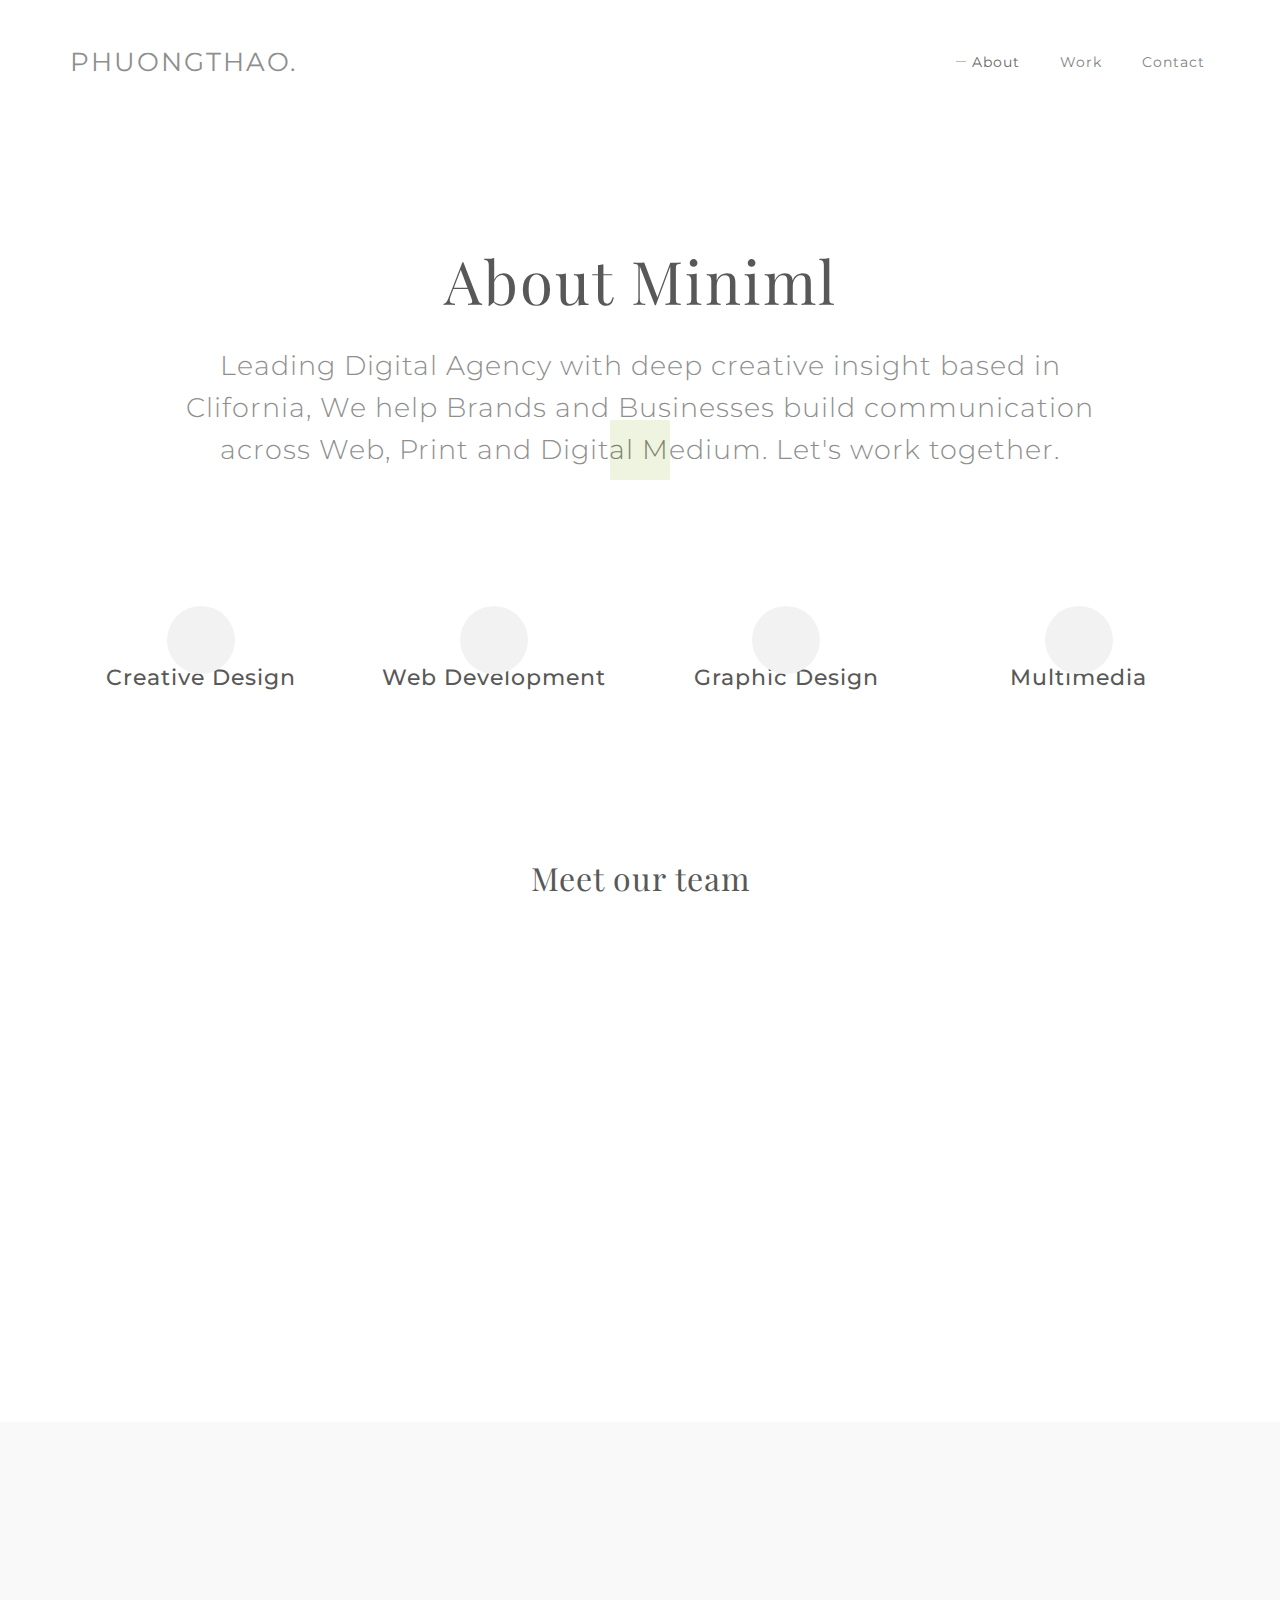
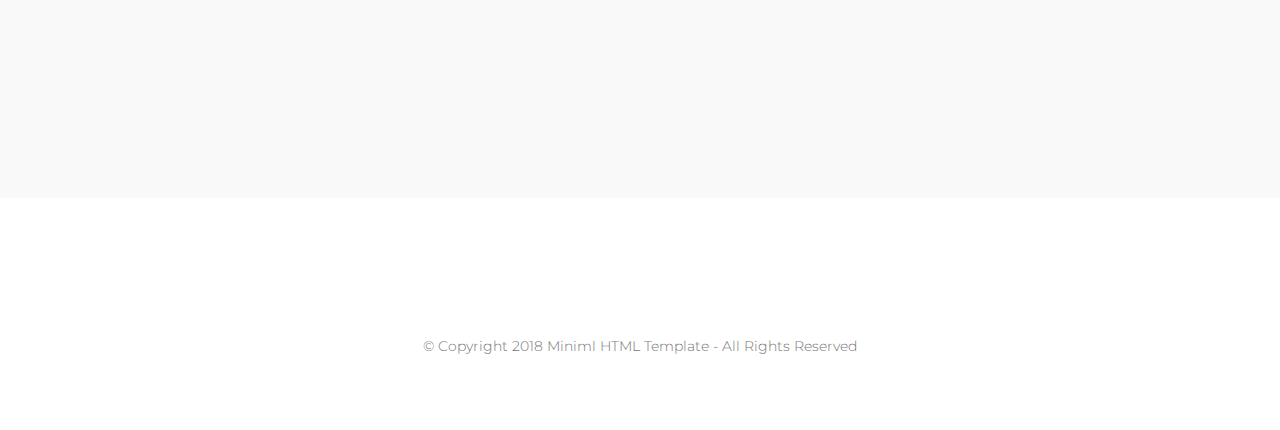
==== about.html @ 6624a169 "first commit" ====
<!DOCTYPE html>
<html lang="en">
  <head>
    <meta charset="UTF-8" />
    <meta http-equiv="X-UA-Compatible" content="IE=Edge" />
    <meta name="description" content="" />
    <meta name="keywords" content="" />
    <meta name="author" content="GeTheme" />
    <meta
      name="viewport"
      content="width=device-width, initial-scale=1, maximum-scale=1"
    />

    <title>Miniml - Portfolio HTML Template</title>

    <!-- Bootstrap CSS -->
    <link rel="stylesheet" href="css/bootstrap.min.css" />

    <!-- Main css -->
    <link rel="stylesheet" href="css/style.css" />

    <!-- Animate CSS -->
    <link rel="stylesheet" href="css/animate.css" />

    <!-- Font Awesome Icons CSS -->
    <link rel="stylesheet" href="css/font-awesome.min.css" />

    <!-- Magnific-popup CSS -->
    <link rel="stylesheet" href="css/magnific-popup.css" />

    <!-- Google Fonts Link -->
    <link
      href="https://fonts.googleapis.com/css?family=Montserrat:100,200,300,400,500,600,700,800,900"
      rel="stylesheet"
      type="text/css"
    />
    <link
      href="https://fonts.googleapis.com/css?family=Playfair+Display:400,700,900"
      rel="stylesheet"
      type="text/css"
    />
  </head>
  <body>
    <!-- PRE LOADER -->

    <div class="preloader">
      <div class="sk-spinner sk-spinner-pulse"></div>
    </div>

    <!-- Navigation Section -->

    <div class="navbar navbar-default navbar-static-top">
      <div class="container">
        <div class="navbar-header">
          <button
            class="navbar-toggle"
            data-toggle="collapse"
            data-target=".navbar-collapse"
          >
            <span class="icon icon-bar"></span>
            <span class="icon icon-bar"></span>
            <span class="icon icon-bar"></span>
          </button>
          <a href="index.html" class="navbar-brand">PhuongThao.</a>
        </div>

        <div class="collapse navbar-collapse">
          <ul class="nav navbar-nav navbar-right">
            <!-- <li><a href="index.html">Home</a></li> -->
            <li class="active"><a href="about.html">About</a></li>
            <!-- <li><a href="service.html">Service</a></li> -->
            <li><a href="work.html">Work</a></li>
            <li><a href="contact.html">Contact</a></li>
          </ul>
        </div>
      </div>
    </div>

    <!-- Home Section -->

    <section id="home" class="main-about">
      <div class="container">
        <div class="row">
          <div class="col-md-12 col-sm-12">
            <h1 class="wow fadeInUp head" data-wow-delay="0.6s">
              About Miniml
            </h1>
            <p class="wow fadeInUp lr-pd" data-wow-delay="0.8s">
              Leading Digital Agency with deep creative insight based in
              Clifornia, We help Brands and Businesses build communication
              across Web, Print and Digital Medium. Let's work together.
            </p>
          </div>
        </div>
      </div>
    </section>

    <!-- About Section -->

    <section id="about">
      <div class="container">
        <div class="row">
          <div class="wow fadeInUp col-md-3 col-sm-6" data-wow-delay="0.8s">
            <div class="chart" data-percent="85">
              <div class="chart-icon"><i class="fa fa-laptop"></i></div>
            </div>
            <h3>Creative Design</h3>
          </div>

          <div class="wow fadeInUp col-md-3 col-sm-6" data-wow-delay="0.8s">
            <div class="chart" data-percent="90">
              <div class="chart-icon"><i class="fa fa-wordpress"></i></div>
            </div>
            <h3>Web Development</h3>
          </div>
          <div class="wow fadeInUp col-md-3 col-sm-6" data-wow-delay="0.8s">
            <div class="chart" data-percent="80">
              <div class="chart-icon"><i class="fa fa-cogs"></i></div>
            </div>
            <h3>Graphic Design</h3>
          </div>
          <div class="wow fadeInUp col-md-3 col-sm-6" data-wow-delay="0.8s">
            <div class="chart" data-percent="95">
              <div class="chart-icon"><i class="fa fa-html5"></i></div>
            </div>
            <h3>Multimedia</h3>
          </div>
        </div>
      </div>
    </section>

    <!-- Team Section -->

    <section id="team">
      <div class="container">
        <div class="row">
          <div class="col-md-12 col-sm-12">
            <div class="wow bounceIn section-title">
              <h2>Meet our team</h2>
            </div>
          </div>

          <div class="wow fadeInUp col-md-3 col-sm-6" data-wow-delay="0.4s">
            <div class="team-thumb">
              <img src="img/team-img01.jpg" class="img-responsive" alt="Team" />
              <div class="team-overlay">
                <h3>David P. Hughley</h3>
                <h4>Web Designer</h4>
                <ul class="social-icon">
                  <li><a href="#" class="fa fa-facebook"></a></li>
                  <li><a href="#" class="fa fa-twitter"></a></li>
                  <li><a href="#" class="fa fa-google-plus"></a></li>
                </ul>
              </div>
            </div>
          </div>

          <div class="wow fadeInUp col-md-3 col-sm-6" data-wow-delay="0.6s">
            <div class="team-thumb">
              <img src="img/team-img02.jpg" class="img-responsive" alt="Team" />
              <div class="team-overlay">
                <h3>William C. Salas</h3>
                <h4>Digital Marketer</h4>
                <ul class="social-icon">
                  <li><a href="#" class="fa fa-facebook"></a></li>
                  <li><a href="#" class="fa fa-twitter"></a></li>
                </ul>
              </div>
            </div>
          </div>

          <div class="wow fadeInUp col-md-3 col-sm-6" data-wow-delay="0.8s">
            <div class="team-thumb">
              <img src="img/team-img03.jpg" class="img-responsive" alt="Team" />
              <div class="team-overlay">
                <h3>Kristin J. Martin</h3>
                <h4>Graphics Designer</h4>
                <ul class="social-icon">
                  <li><a href="#" class="fa fa-facebook"></a></li>
                  <li><a href="#" class="fa fa-twitter"></a></li>
                  <li><a href="#" class="fa fa-google-plus"></a></li>
                </ul>
              </div>
            </div>
          </div>

          <div class="wow fadeInUp col-md-3 col-sm-6" data-wow-delay="0.8s">
            <div class="team-thumb">
              <img src="img/team-img04.jpg" class="img-responsive" alt="Team" />
              <div class="team-overlay">
                <h3>Endrea Manning</h3>
                <h4>UI Designer</h4>
                <ul class="social-icon">
                  <li><a href="#" class="fa fa-facebook"></a></li>
                  <li><a href="#" class="fa fa-twitter"></a></li>
                  <li><a href="#" class="fa fa-google-plus"></a></li>
                </ul>
              </div>
            </div>
          </div>
        </div>
      </div>
    </section>

    <!-- CTA Section -->

    <section id="cta" class="bg-gray">
      <div class="container">
        <div class="row">
          <div class="col-md-offset-2 col-md-8 col-sm-12">
            <p class="wow fadeInUp" data-wow-delay="0.4s">
              It is a long established fact that a reader will be distracted by
              the readable content of a page when looking at its layout.
            </p>
            <a
              href="contact.html"
              class="wow fadeInUp btn btn-success"
              data-wow-delay="0.8s"
              >GET IN TOUCH</a
            >
          </div>
        </div>
      </div>
    </section>

    <!-- Footer Section -->

    <footer>
      <div class="container">
        <div class="row">
          <div class="col-md-12 col-sm-12">
            <div class="footer-copyright">
              <ul class="social-icon">
                <li>
                  <a
                    href="#"
                    class="fa fa-facebook wow fadeInUp"
                    data-wow-delay="0.2s"
                  ></a>
                </li>
                <li>
                  <a
                    href="#"
                    class="fa fa-twitter wow fadeInUp"
                    data-wow-delay="0.4s"
                  ></a>
                </li>
                <li>
                  <a
                    href="#"
                    class="fa fa-linkedin wow fadeInUp"
                    data-wow-delay="0.6s"
                  ></a>
                </li>
                <li>
                  <a
                    href="#"
                    class="fa fa-google-plus wow fadeInUp"
                    data-wow-delay="0.8s"
                  ></a>
                </li>
                <li>
                  <a
                    href="#"
                    class="fa fa-dribbble wow fadeInUp"
                    data-wow-delay="1s"
                  ></a>
                </li>
              </ul>
              <p class="small">
                &copy Copyright 2018 Miniml HTML Template - All Rights Reserved
              </p>
            </div>
          </div>
        </div>
      </div>
    </footer>

    <!-- Back top -->

    <a href="#" class="go-top"><i class="fa fa-angle-up"></i></a>

    <!-- SCRIPTS -->

    <script src="js/jquery.js"></script>
    <script src="js/bootstrap.min.js"></script>
    <script src="js/wow.min.js"></script>
    <script src="js/jquery.easypiechart.min.js"></script>
    <script src="js/custom.js"></script>
  </body>
</html>
---- css/style.css ----
body {
	background: #ffffff;
    font-family: 'Montserrat', sans-serif;
    font-style: normal;
	font-weight: 300;
    overflow-x: hidden;
}



/*---------------------------------------
    Typorgraphy              
-----------------------------------------*/

h1,h2 {
  font-family: 'Playfair Display', serif;
  font-weight: 400;
  letter-spacing: 1px;
}
h3,h4,h5,h6 {
  font-family: 'Montserrat', sans-serif;
  font-weight: 500;
  letter-spacing: 1px;
}

h1 {
    font-size: 60px;
    letter-spacing: 2px;
    margin-bottom: 0px;
}

h2 {
  font-size: 32px;
  padding-bottom: 12px;
}

h3 {
  font-size: 22px;
}

h4 {
  font-weight: 400;
}

p {
    color: #757575;
    font-size: 20px;
    font-weight: 300;
    line-height: 30px;
}

.small {
  font-size: 14px;
  line-height: 28px;
}
#service .small {
  padding: 10px 20px 20px 20px;
}




/*---------------------------------------
    General               
-----------------------------------------*/

html{
  -webkit-font-smoothing: antialiased;
}

a {
  color: #a1c45a;
  -webkit-transition: 0.5s;
  -o-transition: 0.5s;
  transition: 0.5s;
  text-decoration: none !important;
}
a:hover, a:active, a:focus {
  color: #a1c45a;
  outline: none;
}

* {
  -webkit-box-sizing: border-box;
  -moz-box-sizing: border-box;
  box-sizing: border-box;
}

*:before,
*:after {
  -webkit-box-sizing: border-box;
  -moz-box-sizing: border-box;
  box-sizing: border-box;
}

.section-title {
  position: relative;
  margin-bottom: 62px;
  text-align: center;
}

#portfolio,
#cta,
#team, #service,
#contact {
  padding-top: 100px;
  padding-bottom: 100px;
}

#portfolio,
#service, #contact {
  padding-top: 10px;
}

#cta,
#team, #service,
footer {
  text-align: center;
}

#portfolio img,
#team img {
  border-radius: 2px;
  width: 100%;
}

.bg-gray {
  background-color: #f9f9f9;
}

.bg-dark {
  background-color: #202020;
}

.head {
  display: block;
  height: 80px;
  position: relative;
    text-align: center;
}
.lr-pd {
    padding-left: 10%;
    padding-right: 10%;
}


/*---------------------------------------
    Preloader section              
-----------------------------------------*/

.preloader {
  position: fixed;
  top: 0;
  left: 0;
  width: 100%;
  height: 100%;
  z-index: 99999;
  display: flex;
  flex-flow: row nowrap;
  justify-content: center;
  align-items: center;
  background: none repeat scroll 0 0 #ffffff;
}

.sk-spinner-pulse {
  width: 60px;
  height: 60px;
  background-color: #a1c45a;
  border-radius: 2%;
  -webkit-animation: sk-pulseScaleOut 1s infinite ease-in-out;
          animation: sk-pulseScaleOut 1s infinite ease-in-out; }

@-webkit-keyframes sk-pulseScaleOut {
  0% {
    -webkit-transform: scale(0);
            transform: scale(0); }
  100% {
    -webkit-transform: scale(1);
            transform: scale(1);
    opacity: 0; } }

@keyframes sk-pulseScaleOut {
  0% {
    -webkit-transform: scale(0);
            transform: scale(0); }
  100% {
    -webkit-transform: scale(1);
            transform: scale(1);
    opacity: 0; } }




/*---------------------------------------
    Navigation section              
-----------------------------------------*/

.navbar-default {
    background: #ffffff;
    border: none;
    box-shadow: 0px;
    padding-top: 22px;
    margin: 0 !important;
}

.navbar-default .navbar-brand {
  color: #757575;
  font-size: 26px;
  font-weight: 400;
  text-transform: uppercase;
  letter-spacing: 2px;
  line-height: 50px;
  margin: 0;
}

.navbar-default .navbar-nav li a {
    color: #656565;
    font-size: 14px;
    font-weight: 400;
    line-height: 50px;
    letter-spacing: 1px;
    -webkit-transition: all 0.4s ease-in-out;
    transition: all 0.4s ease-in-out;
    padding-right: 20px;
    padding-left: 20px;
}

.navbar-default .navbar-nav > li a:hover {
    color: #444 !important;
}

.navbar-default .navbar-nav > li > a:hover,
.navbar-default .navbar-nav > li > a:focus {
    color: #606060;
    background-color: transparent;
}

.navbar-default .navbar-nav > .active > a,
.navbar-default .navbar-nav > .active > a:hover,
.navbar-default .navbar-nav > .active > a:focus {
    color: #444;
    background-color: transparent;
}

.navbar-default .navbar-toggle {
     border: none;
     padding-top: 10px;
  }

.navbar-default .navbar-toggle .icon-bar {
    border-color: transparent;
  }

.navbar-default .navbar-toggle:hover,
.navbar-default .navbar-toggle:focus { 
  background-color: transparent;
}

.navbar-default .navbar-nav > .active > ::before {
    position: absolute;
    content: '';
    background-color: #a1c45a;
    height: 1px;
    width: 10px;
    margin-top: 24px;
    left: 4px;
}


/*---------------------------------------
    Main section              
-----------------------------------------*/

.main-about,
.main-service, .main-contact,
.main-work {
    height: 70vh;
    text-align: center;
}




/*---------------------------------------
    Home section              
-----------------------------------------*/

#home {
    display: -webkit-box;
    display: -webkit-flex;
     display: -ms-flexbox;
    display: flex;
    -webkit-box-align: center;
    -webkit-align-items: center;
    -ms-flex-align: center;
     align-items: center;
    height: 56vh;
    position: relative;
}

#home p {
  font-size: 27px;
  line-height: 42px;
  letter-spacing: 1px;
  padding-top: 18px;
  text-align: center;

}




/*---------------------------------------
   CTA section              
-----------------------------------------*/

#cta p {
  color: #666;
  font-size: 24px;
  line-height: 42px;
}

#cta .btn {
  background-color: #a1c45a;
  border: 2px solid transparent;
  color: #ffffff;
  font-size: 14px;
  font-weight: 500;
  border-radius: 2px;
  letter-spacing: 1px;
  padding: 12px 36px 14px;
  margin-top: 32px;
  transition: all 0.4s ease-in-out;
}

#cta .btn:hover {
  background-color: #222;
}



/*---------------------------------------
    About section              
-----------------------------------------*/

#about {
  padding-top: 40px;
  padding-bottom: 40px;
}

#about h3 {
  text-align: center;
}

#about .chart {
  position: relative;
  text-align: center;
}

#about .chart-icon {
  position: absolute;
  left:50%;
  top:50%;
  margin:-40px 0 0 -34px;
  width: 68px;
  height: 68px;
  line-height: 68px;
  border-radius:50%;
  background-color: #f0f0f0;
  color: #242424;
}

#about .chart-icon .fa {
  position: absolute;
  top:50%;
  margin-top: -12px;
  left:0;
  width: 100%;
  font-size: 24px;
}


/*---------------------------------------
   Team section              
-----------------------------------------*/

#team h4 {
  padding-bottom: 12px;
}

#team .team-thumb {
  width: 100%;
  margin-bottom: 32px;
  position: relative;
}

#team .team-overlay {
  color: #ffffff;
  position: absolute;
  bottom: 0px;
  width: 100%;
  height: 90px;
  overflow: hidden;
  transition: height 450ms;
}

#team .team-thumb:hover .team-overlay {
  height: 100%;
  background-color: #ffffff;
  color: #222;
  padding-top: 30%;
  opacity: 0.9;
}

#team .team-thumb:hover h4 {
  color: #a1c45a;
}


/*---------------------------------------
    Service section              
-----------------------------------------*/

#service .fa {
  background-color: #f0f0f0;
  border-radius: 100px;
  cursor: pointer;
  color: #a1c45a;
  font-size: 32px;
  width: 85px;
  height: 85px;
  line-height: 85px;
  text-align: center;
  transition: all 0.4s ease-in-out;
  position: relative;
  top: 0px;
}

#service .fa:hover {
  background-color: #222;
  color: #ffffff;
  transform: scale(1);
  top: -5px;
}

#service .small {
  padding-bottom: 40px;
}



/*---------------------------------------
    Portfolio section              
-----------------------------------------*/

.portfolio-thumb {
  margin: 0;
  overflow: hidden;
  position: relative;
}

.portfolio-thumb img {
    filter: grayscale(100%);
}
    

.portfolio-item-hover {
  position: absolute;
  overflow: hidden;
  z-index: 1;
  top:0;
  left: 0;
  width: 100%;
  height: 100%;
  opacity: 0;
  color: #a1c45a;
  -webkit-transition: all 0.3s;
  transition: all 0.3s;
}

.portfolio-item-hover:after {
  content: "";
  position: absolute;
  z-index: -1;
  top: 0;
  right: 0;
  bottom: 0;
  left: 0;
  -webkit-transition: all 0.6s;
  transition: all 0.6s;
}

.portfolio-item-hover .fa{
  position: absolute;
  top:50%;
  left: 50%;
  -webkit-transform: translate(-50%, -50%);
  -ms-transform: translate(-50%, -50%);
  -o-transform: translate(-50%, -50%);
  transform: translate(-50%, -50%);
  font-size: 16px;
  font-weight: normal;
  background-color: #ffffff;
  border-radius: 2px;
  width: 60px;
  height: 60px;
  line-height: 60px;
  text-align: center;
}

.portfolio-thumb a:hover .portfolio-item-hover {
  opacity: 1;
}

.portfolio-thumb a:hover .portfolio-item-hover:after {
  opacity: 1;
}

/*filter css*/
.filter-wrapper {
    width: 100%;
    padding: 0px;
    margin-bottom: 32px;
    overflow: hidden;
    text-align: center;
}

.filter-wrapper li {
    display: inline-block;
    margin: 4px;
}

.filter-wrapper li a {
    border-radius: 4px;
    color: #666;
    font-size: 14px;
    font-weight: 400;
    letter-spacing: 1px;
    padding: 8px 17px;
    display: block;
    text-decoration: none;
    -webkit-transition: all 0.4s ease-in-out;
  transition: all 0.4s ease-in-out;
}
.filter-wrapper li a:hover,
.filter-wrapper li a:focus {
  color: #a1c45a;
}

/*worktope box css*/
.work-box-section {
    width: 100%;
}

.work-box-wrapper {
    width: 100%;
    padding: 0;
    clear: both;
    position: relative;
}

.work-box {
    position: relative;
    min-height: 50px;
    float: left;
    overflow: hidden;
    margin-bottom: 25px;
}

.work-box > a {
    display: block;
    width: 100%;
    height: 100%;
    overflow: hidden;
} 

.fluid-img {
    width: 100%;
    display: block;
}

.mfp-with-zoom .mfp-container,
.mfp-with-zoom.mfp-bg {
  opacity: 0;
  -webkit-backface-visibility: hidden;
  /* ideally, transition speed should match zoom duration */
  -webkit-transition: all 0.3s ease-out;
  -moz-transition: all 0.3s ease-out;
  -o-transition: all 0.3s ease-out;
  transition: all 0.3s ease-out;
}

.mfp-with-zoom.mfp-ready .mfp-container {
  opacity: 1;
}

.mfp-with-zoom.mfp-ready.mfp-bg {
  opacity: 0.8;
}

.mfp-with-zoom.mfp-removing .mfp-container,
.mfp-with-zoom.mfp-removing.mfp-bg {
  opacity: 0;
}
/*---------------------------------------
   Contact         
-----------------------------------------*/

#contact form .form-control {
  background: transparent;
  border: none;
  border-bottom: 1px solid #999;
  border-radius: 0px;
  box-shadow: none;
  font-size: 14px;
  margin-bottom: 20px;
  transition: all 0.4s ease-in-out;
}

#contact form .form-control:focus {
  border-bottom: 2px solid #333;
}

#contact form input {
  height: 50px;
}

#contact form input[type="submit"] {
    border-radius: 2px;
  background-color: #a1c45a;
  border: none;
  font-weight: 500;
  letter-spacing: 2px;
  color: #ffffff;
  text-transform: uppercase;
  margin-top: 30px;
}

#contact form input[type="submit"]:hover {
  background-color: #222;
}

#contact .contact-detail {
    padding: 30px;
    background-color: #f9f9f9;
}
#contact .contact-detail-2 {
  padding-top: 6px;
}

#contact #google-map iframe {
  border: none;
  width: 100%;
  height: 350px;
}



/*---------------------------------------
   Footer section              
-----------------------------------------*/

footer {
  padding-top: 60px;
  padding-bottom: 60px;
}

footer .footer-link ul {
  margin: 0;
  padding: 0;
  position: relative;
}

footer .footer-link ul li {
  list-style: none;
  display: inline-block;
  padding: 22px;
}

footer .footer-link ul li a {
  color: #666;
  transition: all 0.4s ease-in-out;
  text-decoration: none;
}

footer .footer-link ul li a:hover {
  color: #a1c45a;
}

footer .footer-copyright {
  padding-top: 16px;
}

footer .footer-copyright p {
  padding-top: 8px;
}



/*---------------------------------------
   Social icon             
-----------------------------------------*/

.social-icon {
    position: relative;
    padding: 0;
    margin: 0;
}

.social-icon li {
    display: inline-block;
    list-style: none;
}

.social-icon li a {
    color: #666;
    border-radius: 2px;
    cursor: pointer;
    font-size: 16px;
    text-decoration: none;
    transition: all 0.4s ease-in-out;
    width: 50px;
    height: 50px;
    line-height: 50px;
    text-align: center;
    vertical-align: middle;
    position: relative;
    top: 0px;
}

.social-icon li a:hover {
    background: #a1c45a;
    color: #ffffff;
    top: -5px;
}



/*---------------------------------------
   Back top         
-----------------------------------------*/

.go-top {
  background-color: #ffffff;
  box-shadow: 1px 1.732px 12px 0px rgba( 0, 0, 0, .14 ), 1px 1.732px 3px 0px rgba( 0, 0, 0, .12 );
  border-radius: 2px;
  transition : all 1s ease;
  bottom: 2em;
  right: 2em;
  color: #333;
  font-size: 22px;
  display: none;
  position: fixed;
  text-decoration: none;
  width: 35px;
  height: 35px;
  line-height: 30px;
  text-align: center;
}

.go-top:hover {
    background: #a1c45a;
    color: #ffffff;
}



/*---------------------------------------
   Mobile Responsive         
-----------------------------------------*/

@media (max-width: 980px) {

  #home {
    height: 32vh;
  }

  #home p {
    font-size: 23px;
  }

  .filter-wrapper li a {
    padding: 8px 12px;
  }

  #about .chart {
    margin-top: 32px;
  }

  #cta p {
    font-size: 24px;
  }

}



@media (max-width: 768px) {

  body {
    text-align: center;
  }

  h1 {
    font-size: 48px;
  }

  #portfolio,
  #cta,
  #team, #service,
  #contact {
  padding-top: 80px;
  padding-bottom: 80px;
}

}



@media (max-width: 767px) {

  .navbar-default {
    text-align: center;
    padding-top: 0px;
  }

  .navbar-default .navbar-brand {
    line-height: 25px;
  }

  .navbar-default .navbar-nav li a {
    line-height: 35px;
  }

  footer .footer-link ul li {
    padding: 8px;
  }

}



@media (max-width: 650px) {

  #home {
    height: 100vh;
  }

  h1 {
    font-size: 30px;
  }

  #home p,
  #cta p {
    font-size: 18px;
    line-height: 32px;
  }

  .filter-wrapper {
    text-align: center;
  }

  .filter-wrapper li a {
    padding: 4px;
  }

  #contact .contact-detail-1 {
    padding-top: 32px;
  }


}
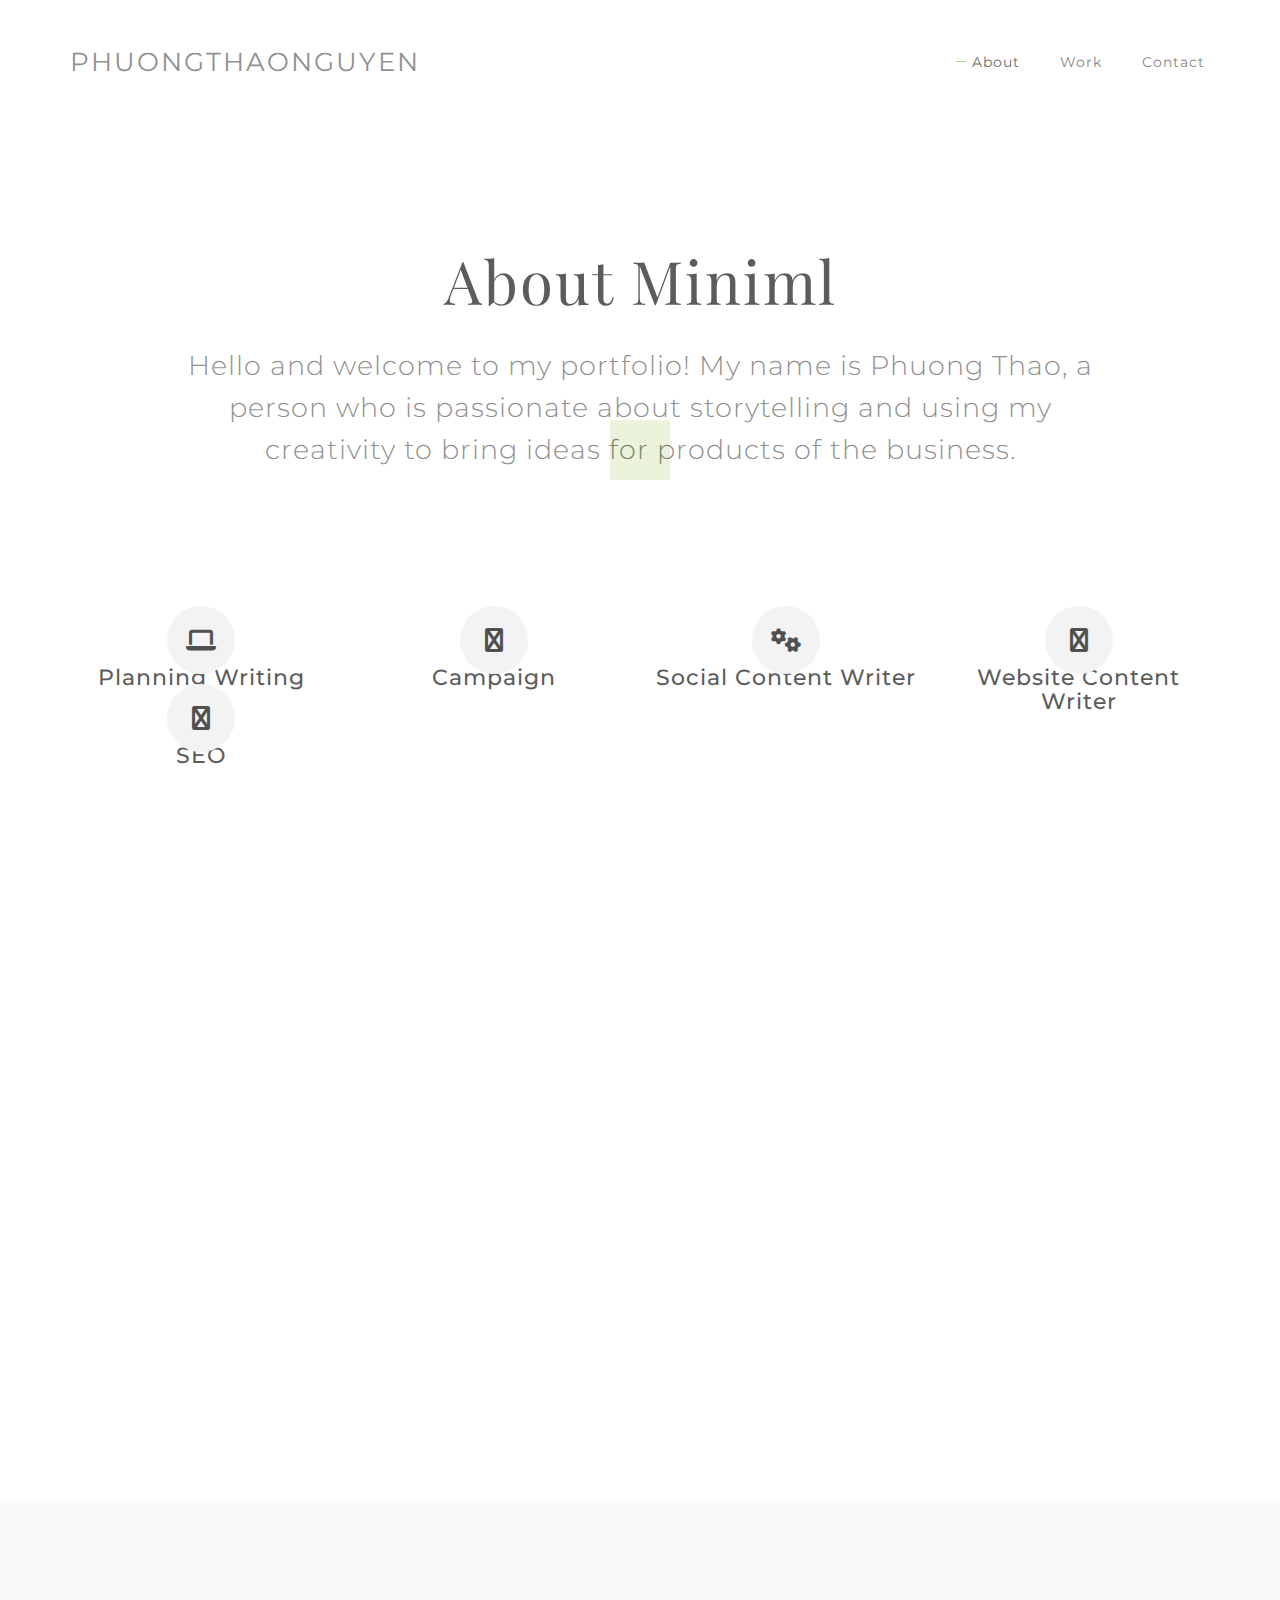
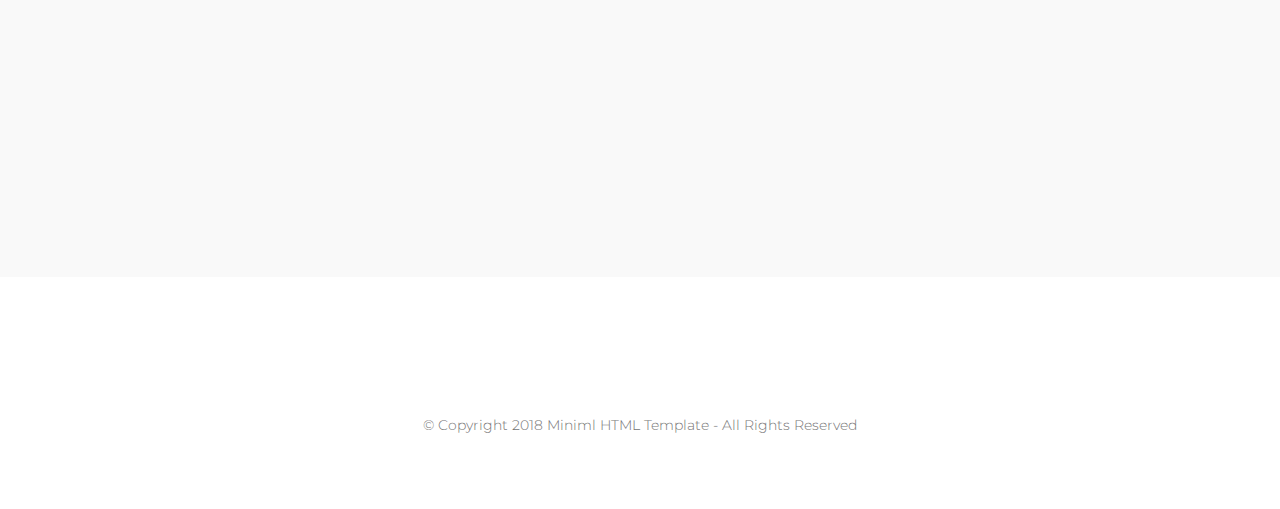
==== commit 9bfffdfc: "fix about page" ====
--- a/about.html
+++ b/about.html
@@ -23,7 +23,10 @@
     <link rel="stylesheet" href="css/animate.css" />
 
     <!-- Font Awesome Icons CSS -->
-    <link rel="stylesheet" href="css/font-awesome.min.css" />
+    <link
+      rel="stylesheet"
+      href="https://cdnjs.cloudflare.com/ajax/libs/font-awesome/6.4.0/css/all.min.css"
+    />
 
     <!-- Magnific-popup CSS -->
     <link rel="stylesheet" href="css/magnific-popup.css" />
@@ -61,7 +64,7 @@
             <span class="icon icon-bar"></span>
             <span class="icon icon-bar"></span>
           </button>
-          <a href="index.html" class="navbar-brand">PhuongThao.</a>
+          <a href="index.html" class="navbar-brand">PhuongThaoNguyen</a>
         </div>
 
         <div class="collapse navbar-collapse">
@@ -86,9 +89,9 @@
               About Miniml
             </h1>
             <p class="wow fadeInUp lr-pd" data-wow-delay="0.8s">
-              Leading Digital Agency with deep creative insight based in
-              Clifornia, We help Brands and Businesses build communication
-              across Web, Print and Digital Medium. Let's work together.
+              Hello and welcome to my portfolio! My name is Phuong Thao, a
+              person who is passionate about storytelling and using my
+              creativity to bring ideas for products of the business.
             </p>
           </div>
         </div>
@@ -104,26 +107,32 @@
             <div class="chart" data-percent="85">
               <div class="chart-icon"><i class="fa fa-laptop"></i></div>
             </div>
-            <h3>Creative Design</h3>
+            <h3>Planning Writing</h3>
           </div>
 
           <div class="wow fadeInUp col-md-3 col-sm-6" data-wow-delay="0.8s">
             <div class="chart" data-percent="90">
               <div class="chart-icon"><i class="fa fa-wordpress"></i></div>
             </div>
-            <h3>Web Development</h3>
+            <h3>Campaign</h3>
           </div>
           <div class="wow fadeInUp col-md-3 col-sm-6" data-wow-delay="0.8s">
             <div class="chart" data-percent="80">
               <div class="chart-icon"><i class="fa fa-cogs"></i></div>
             </div>
-            <h3>Graphic Design</h3>
+            <h3>Social Content Writer</h3>
           </div>
           <div class="wow fadeInUp col-md-3 col-sm-6" data-wow-delay="0.8s">
             <div class="chart" data-percent="95">
               <div class="chart-icon"><i class="fa fa-html5"></i></div>
             </div>
-            <h3>Multimedia</h3>
+            <h3>Website Content Writer</h3>
+          </div>
+          <div class="wow fadeInUp col-md-3 col-sm-6" data-wow-delay="0.8s">
+            <div class="chart" data-percent="95">
+              <div class="chart-icon"><i class="fa fa-html5"></i></div>
+            </div>
+            <h3>SEO</h3>
           </div>
         </div>
       </div>
--- a/css/style.css
+++ b/css/style.css
@@ -1,34 +1,34 @@
-
-
 body {
-	background: #ffffff;
-    font-family: 'Montserrat', sans-serif;
-    font-style: normal;
-	font-weight: 300;
-    overflow-x: hidden;
-}
-
-
-
-/*---------------------------------------
-    Typorgraphy              
------------------------------------------*/
-
-h1,h2 {
+  background: #ffffff;
+  font-family: 'Montserrat', sans-serif;
+  font-style: normal;
+  font-weight: 300;
+  overflow-x: hidden;
+}
+
+/*---------------------------------------
+    Typorgraphy
+-----------------------------------------*/
+
+h1,
+h2 {
   font-family: 'Playfair Display', serif;
   font-weight: 400;
   letter-spacing: 1px;
 }
-h3,h4,h5,h6 {
+h3,
+h4,
+h5,
+h6 {
   font-family: 'Montserrat', sans-serif;
   font-weight: 500;
   letter-spacing: 1px;
 }
 
 h1 {
-    font-size: 60px;
-    letter-spacing: 2px;
-    margin-bottom: 0px;
+  font-size: 60px;
+  letter-spacing: 2px;
+  margin-bottom: 0px;
 }
 
 h2 {
@@ -45,10 +45,10 @@
 }
 
 p {
-    color: #757575;
-    font-size: 20px;
-    font-weight: 300;
-    line-height: 30px;
+  color: #757575;
+  font-size: 20px;
+  font-weight: 300;
+  line-height: 30px;
 }
 
 .small {
@@ -59,14 +59,11 @@
   padding: 10px 20px 20px 20px;
 }
 
-
-
-
-/*---------------------------------------
-    General               
------------------------------------------*/
-
-html{
+/*---------------------------------------
+    General
+-----------------------------------------*/
+
+html {
   -webkit-font-smoothing: antialiased;
 }
 
@@ -77,7 +74,9 @@
   transition: 0.5s;
   text-decoration: none !important;
 }
-a:hover, a:active, a:focus {
+a:hover,
+a:active,
+a:focus {
   color: #a1c45a;
   outline: none;
 }
@@ -103,19 +102,22 @@
 
 #portfolio,
 #cta,
-#team, #service,
+#team,
+#service,
 #contact {
   padding-top: 100px;
   padding-bottom: 100px;
 }
 
 #portfolio,
-#service, #contact {
+#service,
+#contact {
   padding-top: 10px;
 }
 
 #cta,
-#team, #service,
+#team,
+#service,
 footer {
   text-align: center;
 }
@@ -138,16 +140,15 @@
   display: block;
   height: 80px;
   position: relative;
-    text-align: center;
+  text-align: center;
 }
 .lr-pd {
-    padding-left: 10%;
-    padding-right: 10%;
-}
-
-
-/*---------------------------------------
-    Preloader section              
+  padding-left: 10%;
+  padding-right: 10%;
+}
+
+/*---------------------------------------
+    Preloader section
 -----------------------------------------*/
 
 .preloader {
@@ -170,39 +171,43 @@
   background-color: #a1c45a;
   border-radius: 2%;
   -webkit-animation: sk-pulseScaleOut 1s infinite ease-in-out;
-          animation: sk-pulseScaleOut 1s infinite ease-in-out; }
+  animation: sk-pulseScaleOut 1s infinite ease-in-out;
+}
 
 @-webkit-keyframes sk-pulseScaleOut {
   0% {
     -webkit-transform: scale(0);
-            transform: scale(0); }
+    transform: scale(0);
+  }
   100% {
     -webkit-transform: scale(1);
-            transform: scale(1);
-    opacity: 0; } }
+    transform: scale(1);
+    opacity: 0;
+  }
+}
 
 @keyframes sk-pulseScaleOut {
   0% {
     -webkit-transform: scale(0);
-            transform: scale(0); }
+    transform: scale(0);
+  }
   100% {
     -webkit-transform: scale(1);
-            transform: scale(1);
-    opacity: 0; } }
-
-
-
-
-/*---------------------------------------
-    Navigation section              
+    transform: scale(1);
+    opacity: 0;
+  }
+}
+
+/*---------------------------------------
+    Navigation section
 -----------------------------------------*/
 
 .navbar-default {
-    background: #ffffff;
-    border: none;
-    box-shadow: 0px;
-    padding-top: 22px;
-    margin: 0 !important;
+  background: #ffffff;
+  border: none;
+  box-shadow: 0px;
+  padding-top: 22px;
+  margin: 0 !important;
 }
 
 .navbar-default .navbar-brand {
@@ -216,88 +221,85 @@
 }
 
 .navbar-default .navbar-nav li a {
-    color: #656565;
-    font-size: 14px;
-    font-weight: 400;
-    line-height: 50px;
-    letter-spacing: 1px;
-    -webkit-transition: all 0.4s ease-in-out;
-    transition: all 0.4s ease-in-out;
-    padding-right: 20px;
-    padding-left: 20px;
+  color: #656565;
+  font-size: 14px;
+  font-weight: 400;
+  line-height: 50px;
+  letter-spacing: 1px;
+  -webkit-transition: all 0.4s ease-in-out;
+  transition: all 0.4s ease-in-out;
+  padding-right: 20px;
+  padding-left: 20px;
 }
 
 .navbar-default .navbar-nav > li a:hover {
-    color: #444 !important;
+  color: #444 !important;
 }
 
 .navbar-default .navbar-nav > li > a:hover,
 .navbar-default .navbar-nav > li > a:focus {
-    color: #606060;
-    background-color: transparent;
+  color: #606060;
+  background-color: transparent;
 }
 
 .navbar-default .navbar-nav > .active > a,
 .navbar-default .navbar-nav > .active > a:hover,
 .navbar-default .navbar-nav > .active > a:focus {
-    color: #444;
-    background-color: transparent;
+  color: #444;
+  background-color: transparent;
 }
 
 .navbar-default .navbar-toggle {
-     border: none;
-     padding-top: 10px;
-  }
+  border: none;
+  padding-top: 10px;
+}
 
 .navbar-default .navbar-toggle .icon-bar {
-    border-color: transparent;
-  }
+  border-color: transparent;
+}
 
 .navbar-default .navbar-toggle:hover,
-.navbar-default .navbar-toggle:focus { 
+.navbar-default .navbar-toggle:focus {
   background-color: transparent;
 }
 
 .navbar-default .navbar-nav > .active > ::before {
-    position: absolute;
-    content: '';
-    background-color: #a1c45a;
-    height: 1px;
-    width: 10px;
-    margin-top: 24px;
-    left: 4px;
-}
-
-
-/*---------------------------------------
-    Main section              
+  position: absolute;
+  content: '';
+  background-color: #a1c45a;
+  height: 1px;
+  width: 10px;
+  margin-top: 24px;
+  left: 4px;
+}
+
+/*---------------------------------------
+    Main section
 -----------------------------------------*/
 
 .main-about,
-.main-service, .main-contact,
+.main-service,
+.main-contact,
 .main-work {
-    height: 70vh;
-    text-align: center;
-}
-
-
-
-
-/*---------------------------------------
-    Home section              
+  height: 70vh;
+  text-align: center;
+}
+
+/*---------------------------------------
+    Home section
 -----------------------------------------*/
 
 #home {
-    display: -webkit-box;
-    display: -webkit-flex;
-     display: -ms-flexbox;
-    display: flex;
-    -webkit-box-align: center;
-    -webkit-align-items: center;
-    -ms-flex-align: center;
-     align-items: center;
-    height: 56vh;
-    position: relative;
+  display: -webkit-box;
+  display: -webkit-flex;
+  display: -ms-flexbox;
+  display: flex;
+  -webkit-box-align: center;
+  -webkit-align-items: center;
+  -ms-flex-align: center;
+  align-items: center;
+  height: 56vh;
+  position: relative;
 }
 
 #home p {
@@ -306,14 +308,10 @@
   letter-spacing: 1px;
   padding-top: 18px;
   text-align: center;
-
-}
-
-
-
-
-/*---------------------------------------
-   CTA section              
+}
+
+/*---------------------------------------
+   CTA section
 -----------------------------------------*/
 
 #cta p {
@@ -339,10 +337,8 @@
   background-color: #222;
 }
 
-
-
-/*---------------------------------------
-    About section              
+/*---------------------------------------
+    About section
 -----------------------------------------*/
 
 #about {
@@ -361,29 +357,28 @@
 
 #about .chart-icon {
   position: absolute;
-  left:50%;
-  top:50%;
-  margin:-40px 0 0 -34px;
+  left: 50%;
+  top: 50%;
+  margin: -40px 0 0 -34px;
   width: 68px;
   height: 68px;
   line-height: 68px;
-  border-radius:50%;
+  border-radius: 50%;
   background-color: #f0f0f0;
   color: #242424;
 }
 
 #about .chart-icon .fa {
   position: absolute;
-  top:50%;
+  top: 50%;
   margin-top: -12px;
-  left:0;
+  left: 0;
   width: 100%;
   font-size: 24px;
 }
 
-
-/*---------------------------------------
-   Team section              
+/*---------------------------------------
+   Team section
 -----------------------------------------*/
 
 #team h4 {
@@ -397,7 +392,7 @@
 }
 
 #team .team-overlay {
-  color: #ffffff;
+  color: black;
   position: absolute;
   bottom: 0px;
   width: 100%;
@@ -418,9 +413,8 @@
   color: #a1c45a;
 }
 
-
-/*---------------------------------------
-    Service section              
+/*---------------------------------------
+    Service section
 -----------------------------------------*/
 
 #service .fa {
@@ -449,10 +443,8 @@
   padding-bottom: 40px;
 }
 
-
-
-/*---------------------------------------
-    Portfolio section              
+/*---------------------------------------
+    Portfolio section
 -----------------------------------------*/
 
 .portfolio-thumb {
@@ -462,15 +454,14 @@
 }
 
 .portfolio-thumb img {
-    filter: grayscale(100%);
-}
-    
+  filter: grayscale(100%);
+}
 
 .portfolio-item-hover {
   position: absolute;
   overflow: hidden;
   z-index: 1;
-  top:0;
+  top: 0;
   left: 0;
   width: 100%;
   height: 100%;
@@ -481,7 +472,7 @@
 }
 
 .portfolio-item-hover:after {
-  content: "";
+  content: '';
   position: absolute;
   z-index: -1;
   top: 0;
@@ -492,9 +483,9 @@
   transition: all 0.6s;
 }
 
-.portfolio-item-hover .fa{
+.portfolio-item-hover .fa {
   position: absolute;
-  top:50%;
+  top: 50%;
   left: 50%;
   -webkit-transform: translate(-50%, -50%);
   -ms-transform: translate(-50%, -50%);
@@ -520,28 +511,28 @@
 
 /*filter css*/
 .filter-wrapper {
-    width: 100%;
-    padding: 0px;
-    margin-bottom: 32px;
-    overflow: hidden;
-    text-align: center;
+  width: 100%;
+  padding: 0px;
+  margin-bottom: 32px;
+  overflow: hidden;
+  text-align: center;
 }
 
 .filter-wrapper li {
-    display: inline-block;
-    margin: 4px;
+  display: inline-block;
+  margin: 4px;
 }
 
 .filter-wrapper li a {
-    border-radius: 4px;
-    color: #666;
-    font-size: 14px;
-    font-weight: 400;
-    letter-spacing: 1px;
-    padding: 8px 17px;
-    display: block;
-    text-decoration: none;
-    -webkit-transition: all 0.4s ease-in-out;
+  border-radius: 4px;
+  color: #666;
+  font-size: 14px;
+  font-weight: 400;
+  letter-spacing: 1px;
+  padding: 8px 17px;
+  display: block;
+  text-decoration: none;
+  -webkit-transition: all 0.4s ease-in-out;
   transition: all 0.4s ease-in-out;
 }
 .filter-wrapper li a:hover,
@@ -551,34 +542,34 @@
 
 /*worktope box css*/
 .work-box-section {
-    width: 100%;
+  width: 100%;
 }
 
 .work-box-wrapper {
-    width: 100%;
-    padding: 0;
-    clear: both;
-    position: relative;
+  width: 100%;
+  padding: 0;
+  clear: both;
+  position: relative;
 }
 
 .work-box {
-    position: relative;
-    min-height: 50px;
-    float: left;
-    overflow: hidden;
-    margin-bottom: 25px;
+  position: relative;
+  min-height: 50px;
+  float: left;
+  overflow: hidden;
+  margin-bottom: 25px;
 }
 
 .work-box > a {
-    display: block;
-    width: 100%;
-    height: 100%;
-    overflow: hidden;
-} 
+  display: block;
+  width: 100%;
+  height: 100%;
+  overflow: hidden;
+}
 
 .fluid-img {
-    width: 100%;
-    display: block;
+  width: 100%;
+  display: block;
 }
 
 .mfp-with-zoom .mfp-container,
@@ -605,7 +596,7 @@
   opacity: 0;
 }
 /*---------------------------------------
-   Contact         
+   Contact
 -----------------------------------------*/
 
 #contact form .form-control {
@@ -627,8 +618,8 @@
   height: 50px;
 }
 
-#contact form input[type="submit"] {
-    border-radius: 2px;
+#contact form input[type='submit'] {
+  border-radius: 2px;
   background-color: #a1c45a;
   border: none;
   font-weight: 500;
@@ -638,13 +629,13 @@
   margin-top: 30px;
 }
 
-#contact form input[type="submit"]:hover {
+#contact form input[type='submit']:hover {
   background-color: #222;
 }
 
 #contact .contact-detail {
-    padding: 30px;
-    background-color: #f9f9f9;
+  padding: 30px;
+  background-color: #f9f9f9;
 }
 #contact .contact-detail-2 {
   padding-top: 6px;
@@ -656,10 +647,8 @@
   height: 350px;
 }
 
-
-
-/*---------------------------------------
-   Footer section              
+/*---------------------------------------
+   Footer section
 -----------------------------------------*/
 
 footer {
@@ -697,56 +686,53 @@
   padding-top: 8px;
 }
 
-
-
-/*---------------------------------------
-   Social icon             
+/*---------------------------------------
+   Social icon
 -----------------------------------------*/
 
 .social-icon {
-    position: relative;
-    padding: 0;
-    margin: 0;
+  position: relative;
+  padding: 0;
+  margin: 0;
 }
 
 .social-icon li {
-    display: inline-block;
-    list-style: none;
+  display: inline-block;
+  list-style: none;
 }
 
 .social-icon li a {
-    color: #666;
-    border-radius: 2px;
-    cursor: pointer;
-    font-size: 16px;
-    text-decoration: none;
-    transition: all 0.4s ease-in-out;
-    width: 50px;
-    height: 50px;
-    line-height: 50px;
-    text-align: center;
-    vertical-align: middle;
-    position: relative;
-    top: 0px;
+  color: #666;
+  border-radius: 2px;
+  cursor: pointer;
+  font-size: 16px;
+  text-decoration: none;
+  transition: all 0.4s ease-in-out;
+  width: 50px;
+  height: 50px;
+  line-height: 50px;
+  text-align: center;
+  vertical-align: middle;
+  position: relative;
+  top: 0px;
 }
 
 .social-icon li a:hover {
-    background: #a1c45a;
-    color: #ffffff;
-    top: -5px;
-}
-
-
-
-/*---------------------------------------
-   Back top         
+  background: #a1c45a;
+  color: #ffffff;
+  top: -5px;
+}
+
+/*---------------------------------------
+   Back top
 -----------------------------------------*/
 
 .go-top {
   background-color: #ffffff;
-  box-shadow: 1px 1.732px 12px 0px rgba( 0, 0, 0, .14 ), 1px 1.732px 3px 0px rgba( 0, 0, 0, .12 );
+  box-shadow: 1px 1.732px 12px 0px rgba(0, 0, 0, 0.14),
+    1px 1.732px 3px 0px rgba(0, 0, 0, 0.12);
   border-radius: 2px;
-  transition : all 1s ease;
+  transition: all 1s ease;
   bottom: 2em;
   right: 2em;
   color: #333;
@@ -761,18 +747,15 @@
 }
 
 .go-top:hover {
-    background: #a1c45a;
-    color: #ffffff;
-}
-
-
-
-/*---------------------------------------
-   Mobile Responsive         
+  background: #a1c45a;
+  color: #ffffff;
+}
+
+/*---------------------------------------
+   Mobile Responsive
 -----------------------------------------*/
 
 @media (max-width: 980px) {
-
   #home {
     height: 32vh;
   }
@@ -792,13 +775,9 @@
   #cta p {
     font-size: 24px;
   }
-
-}
-
-
+}
 
 @media (max-width: 768px) {
-
   body {
     text-align: center;
   }
@@ -809,18 +788,15 @@
 
   #portfolio,
   #cta,
-  #team, #service,
+  #team,
+  #service,
   #contact {
-  padding-top: 80px;
-  padding-bottom: 80px;
-}
-
-}
-
-
+    padding-top: 80px;
+    padding-bottom: 80px;
+  }
+}
 
 @media (max-width: 767px) {
-
   .navbar-default {
     text-align: center;
     padding-top: 0px;
@@ -837,13 +813,9 @@
   footer .footer-link ul li {
     padding: 8px;
   }
-
-}
-
-
+}
 
 @media (max-width: 650px) {
-
   #home {
     height: 100vh;
   }
@@ -869,8 +841,4 @@
   #contact .contact-detail-1 {
     padding-top: 32px;
   }
-
-
-}
-
-
+}
